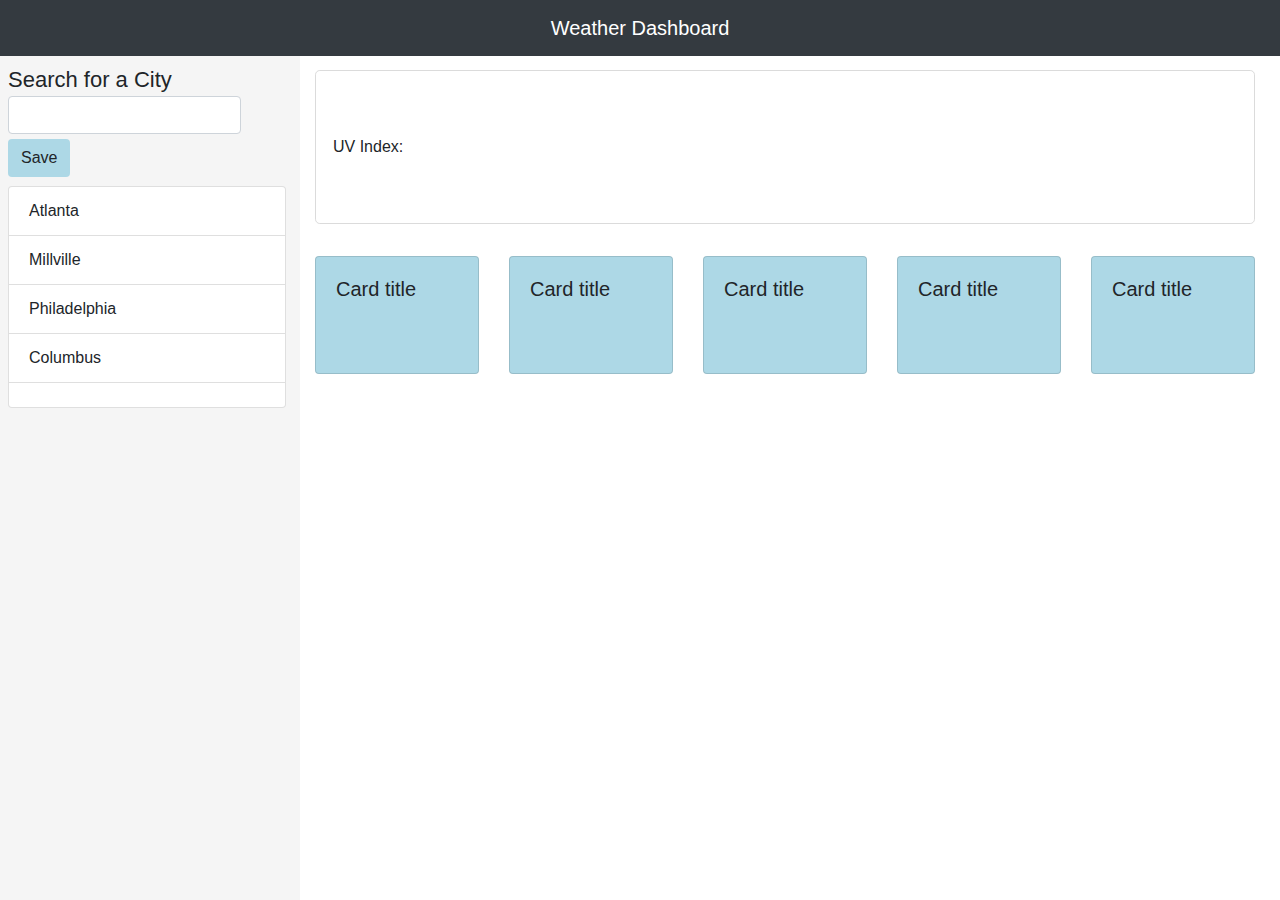
==== index.html @ bf1290ad "...." ====
<!DOCTYPE html>
<html>

<head>
    <meta charset="UTF-8" />
    <meta name="viewport" content="width=device-width, initial-scale=1.0" />
    <meta https-equiv="X-UA-Compatible" content="ie=edge" />
    <link rel="stylesheet" href="https://stackpath.bootstrapcdn.com/bootstrap/4.3.1/css/bootstrap.min.css"
        integrity="sha384-ggOyR0iXCbMQv3Xipma34MD+dH/1fQ784/j6cY/iJTQUOhcWr7x9JvoRxT2MZw1T" crossorigin="anonymous">
    <!-- <link rel="stylesheet" href="https://use.fontawesome.com/releases/v5.8.1/css/all.css"
      integrity="sha384-50oBUHEmvpQ+1lW4y57PTFmhCaXp0ML5d60M1M7uH2+nqUivzIebhndOJK28anvf" crossorigin="anonymous" /> -->
    <!-- <link href="https://fonts.googleapis.com/css?family=Open+Sans&display=swap" rel="stylesheet" /> -->
    <link rel="stylesheet" href="style.css" />
    <script src="https://ajax.googleapis.com/ajax/libs/jquery/3.5.1/jquery.min.js"></script>
    <title>Work Day Scheduler</title>
</head>

<body">
    <nav class="navbar fixed-top navbar-dark bg-dark">
        <span class="navbar-brand mb-0 h1">Weather Dashboard</span>
    </nav>

    <div class="sidenav">
        <form class="form-inline" id="movie-form">
            <label for="movie-input">Search for a City</label>
            <input class="form-control mr-sm-2" type="text" id="movie-input" aria-label="Search" id="add-movie">
            <button class="btn success my-2 my-sm-0" type="submit" value="Add a Movie, Yo!"
                id="add-movie">Save</button>
            <br><br>
        </form>



        <div class="list-group mt-1" id="buttons-view">
            

        </div>
    </div>

    <main class="main">
        <div class="jumbotron">
            <div class="row">
                <div class="city"></div>
                <!-- <h1 class="dayOneDate">" "</h1> -->
                <img class="condition1"></img>

            </div>
            <div class="row">
                <div class="wind"></div>
            </div>
            <div class="row">
                <div class="humidity"></div>
            </div>

            <div class="row">
                <div class="temp"></div>
            </div>
            <div class="row">
                <a>UV Index: </a> &nbsp; 
                <a class="UV"></a>
            </div>
        </div>
        <!-- cards -->

        <div class="container">
            <div class="row">
                <div class="col-sm">
                    <div class="card">
                        <div class="card-body">
                            <h5 class="card-title dayTwoDate">Card title</h5>
                            <img class="condition2"></img>
                            <p class="card-text temp2"></p>
                            <p class="card-text humidity2"></p>

                        </div>
                    </div>
                </div>
                <div class="col-sm">
                    <div class="card">
                        <div class="card-body">
                            <h5 class="card-title dayThreeDate">Card title</h5>
                            <img class="condition3"></img>
                            <p class="card-text temp3"></p>
                            <p class="card-text humidity3"></p>
                        </div>
                    </div>
                </div>
                <div class="col-sm">
                    <div class="card">
                        <div class="card-body">
                            <h5 class="card-title dayFourDate">Card title</h5>
                            <img class="condition4"></img>
                            <p class="card-text temp4"></p>
                            <p class="card-text humidity4"></p>
                        </div>
                    </div>
                </div>
                <div class="col-sm">
                    <div class="card">
                        <div class="card-body">
                            <h5 class="card-title dayFiveDate">Card title</h5>
                            <img class="condition5"></img>
                            <p class="card-text temp5"></p>
                            <p class="card-text humidity5"></p>
                        </div>
                    </div>
                </div>
                <div class="col-sm">
                    <div class="card">
                        <div class="card-body">
                            <h5 class="card-title daySixDate">Card title</h5>
                            <img class="condition6"></img>
                            <p class="card-text temp6"></p>
                            <p class="card-text humidity6"></p>
                        </div>
                    </div>
                </div>
            </div>
        </div>

    </main>





    <script src="https://cdnjs.cloudflare.com/ajax/libs/jquery/3.2.1/jquery.min.js"></script>
    <script type="text/javascript">
        // Initial array of movies
        var movies = ["Atlanta", "Millville", "Philadelphia", "Columbus"];
      
        // var SameSite=None;
        var test = ["Asheville"];

        var concat = movies.concat(test);


        // displayMovieInfo function re-renders the HTML to display the appropriate content
        function displayMovieInfo() {
           
            var movie = $(this).attr("data-name");
            
            // var queryURL = "https://www.omdbapi.com/?t=" + movie + "&apikey=trilogy";
            var queryURL = "https://api.openweathermap.org/data/2.5/forecast?q=" + movie + "&appid=76cb6b1a3f9dd1794777dd0869a8066c";

            // var queryURL = "https://www.omdbapi.com/?t=" + movie + "&apikey=trilogy";

            // Creating an AJAX call for the specific movie button being clicked
            $.ajax({
                url: queryURL,
                method: "GET"
            }).then(function (forecastData) {
                console.log(forecastData.list);
                // THIS WILL LOAD ALL DATA ONTO JUMBOTRON AND CARDS
                // Creating a div to hold the movie
                // DAY 1

                var dayOneDate = forecastData.list[0].dt_txt;

                var dayOneDate2 = dayOneDate.substr(0, 10,);

                var day1Date = (dayOneDate2.substr(5,));
                var year = "-2020";
                var date1 = day1Date.concat(year);
                console.log(date1)
                var city = forecastData.city.name;
                var lat = forecastData.city.coord.lat;
                var lon = forecastData.city.coord.lon;
                var condition1 = forecastData.list[0].weather[0].icon;
                var windSpeed = forecastData.list[0].wind.speed;
                var humidity = forecastData.list[0].main.humidity;
                var tempK = forecastData.list[0].main.temp;
                // Fahrenheit: F = (K - 273.15) * 1.80 + 32
                var tempF = ((tempK - 273.15) * 1.80 + 32).toFixed(2);
              

                console.log(condition1);
                console.log("Wind Speed: " + windSpeed);
                console.log("Humidity: " + humidity);
                console.log("Temp (K): " + tempK);
                console.log("Temp (F): " + tempF);
                var condition = forecastData;
                $(".dayOneDate").text(date1);
                $(".condition1").attr("src", "https://openweathermap.org/img/wn/" + condition1 + "@2x.png");
                $(".city").html("<h1>" + city + " (" + date1 + ")" + "</h1>");
                $(".wind").text("Wind Speed: " + windSpeed);
                $(".humidity").text("Humidity: " + humidity);
                $(".temp").html("Temperature (F): " + tempF + "&deg;");

                var queryURL2 = "https://api.openweathermap.org/data/2.5/uvi?appid=76cb6b1a3f9dd1794777dd0869a8066c&lat=" + lat + "&lon=" + lon + "";
                $.ajax({
                    url: queryURL2,
                    method: "GET"
                }).then(function (uvData) {
                    console.log(uvData.value);
                    var uv = uvData.value;
                    $(".UV").text("  " + uv + "");
                    parseInt(uv);
                    console.log(uv);
                    if (uv <= 2) {
                        $(".UV").css('background-color', 'lightgreen');
                    }
                    else if (uv > 2 && uv <= 5) {
                        $(".UV").css('background-color', 'deepskyblue');
                    }
                    else if (uv > 5 && uv <= 7) {
                        $(".UV").css('background-color', 'lightsalmon');
                    }
                    else if (uv > 7 && uv <= 10) {
                        $(".UV").css('background-color', 'lightcoral');
                    }
                    else if (uv > 10) {
                        $(".UV").css('background-color', 'mediumorchid');
                    }

                });




                // DAY 2
                var dayTwoDate = forecastData.list[5].dt_txt;

                var dayTwoDate2 = dayTwoDate.substr(0, 10,);

                var day2Date = (dayTwoDate2.substr(5,));
                var year = "-2020";
                var date2 = day2Date.concat(year);

                //   var windSpeed2 = forecastData.list[5].wind.speed;
                var humidity2 = forecastData.list[5].main.humidity;
                var tempK2 = forecastData.list[5].main.temp;
                var tempF2 = ((tempK2 - 273.15) * 1.80 + 32).toFixed(2);
                var condition2 = forecastData.list[5].weather[0].icon;
              
                console.log(dayTwoDate);
                $(".dayTwoDate").text(date2);
                $(".condition2").attr("src", "https://openweathermap.org/img/wn/" + condition2 + "@2x.png");
                $(".temp2").html("Temperature (F): " + tempF2 + "&deg;");
                //   $(".wind2").text("Wind Speed: " + windSpeed2);
                $(".humidity2").text("Humidity: " + humidity2);


        


                // DAY 3

                var dayThreeDate = forecastData.list[13].dt_txt;

                var dayThreeDate2 = dayThreeDate.substr(0, 10,);

                var day3Date = (dayThreeDate2.substr(5,));
                var year = "-2020";
                var date3 = day3Date.concat(year);
                //   var windSpeed3 = forecastData.list[5].wind.speed;
                var humidity3 = forecastData.list[13].main.humidity;
                var tempK3 = forecastData.list[13].main.temp;
                var tempF3 = ((tempK3 - 273.15) * 1.80 + 32).toFixed(2);
                var condition3 = forecastData.list[13].weather[0].icon;
                $(".dayThreeDate").text(date3);
                $(".condition3").attr("src", "https://openweathermap.org/img/wn/" + condition3 + "@2x.png");
                $(".temp3").html("Temperature (F): " + tempF3 + "&deg;");
                //   $(".wind3").text("Wind Speed: " + windSpeed3);
                $(".humidity3").text("Humidity: " + humidity3);

                // DAY 4
                var dayFourDate = forecastData.list[21].dt_txt;

                var dayFourDate2 = dayFourDate.substr(0, 10,);

                var day4Date = (dayFourDate2.substr(5,));
                var year = "-2020";
                var date4 = day4Date.concat(year);
                //   var windSpeed4 = forecastData.list[5].wind.speed;
                var humidity4 = forecastData.list[21].main.humidity;
                var tempK4 = forecastData.list[21].main.temp;
                var tempF4 = ((tempK3 - 273.15) * 1.80 + 32).toFixed(2);
                var condition4 = forecastData.list[21].weather[0].icon;
                $(".dayFourDate").text(date4);
                $(".condition4").attr("src", "https://openweathermap.org/img/wn/" + condition4 + "@2x.png");
                $(".temp4").html("Temperature (F): " + tempF4 + "&deg;");
                //   $(".wind4").text("Wind Speed: " + windSpeed4);
                $(".humidity4").text("Humidity: " + humidity4);

                // DAY 5
                var dayFiveDate = forecastData.list[29].dt_txt;
                var dayFiveDate2 = dayFiveDate.substr(0, 10,);

                var day5Date = (dayFiveDate2.substr(5,));
                var year = "-2020";
                var date5 = day5Date.concat(year);
                //   var windSpeed5 = forecastData.list[29].wind.speed;
                var humidity5 = forecastData.list[29].main.humidity;
                var tempK5 = forecastData.list[29].main.temp;
                var tempF5 = ((tempK5 - 273.15) * 1.80 + 32).toFixed(2);
                var condition5 = forecastData.list[29].weather[0].icon;
                $(".dayFiveDate").text(date5);
                $(".condition5").attr("src", "https://openweathermap.org/img/wn/" + condition5 + "@2x.png");
                $(".temp5").html("Temperature (F): " + tempF5 + "&deg;");
                //   $(".wind5").text("Wind Speed: " + windSpeed5);
                $(".humidity5").text("Humidity: " + humidity5);

                // DAY 6
                var daySixDate = forecastData.list[37].dt_txt;
                var daySixDate2 = daySixDate.substr(0, 10,);

                var day6Date = (daySixDate2.substr(5,));
                var year = "-2020";
                var date6 = day6Date.concat(year);
                //   var windSpeed6 = forecastData.list[37].wind.speed;
                var humidity6 = forecastData.list[37].main.humidity;
                var tempK6 = forecastData.list[37].main.temp;
                var tempF6 = ((tempK6 - 273.15) * 1.80 + 32).toFixed(2);
                var condition6 = forecastData.list[37].weather[0].icon;
                console.log(forecastData.list[0].weather[0].main);
                $(".daySixDate").text(date6);
                $(".condition6").attr("src", "https://openweathermap.org/img/wn/" + condition6 + "@2x.png");
                $(".temp6").html("Temperature (F): " + tempF6 + "&deg;");
                //   $(".wind6").text("Wind Speed: " + windSpeed6);
                $(".humidity6").text("Humidity: " + humidity6);


            });

        }

        // Function for displaying movie data
        
        // This function handles events where a movie button is clicked
        $("#add-movie").on("click", function (event) {
            if (test === null){
               var test = ["Asheville"];
            }
            else{
                var test = storedTodos;
            }
        
            // }
            // else{}
           console.log(test);
           console.log();
            event.preventDefault();
            console.log("HOLY FUCC");
            // This line grabs the input from the textbox
            var testy = $("#movie-input").val().trim();
            $('#movie-input').val('')
            // Adding movie from the textbox to our array
            console.log(testy);
            test.push(testy);
            console.log(test);
            console.log(testy);
            console.log("HOLY FUCC2");
            localStorage.setItem("todos", JSON.stringify(test));
     
            // Calling renderButtons which handles the processing of our movie array
            renderButtons();
        });

        function renderButtons() {
            // document.getElementById("clear").reset();
            var storedTodos = JSON.parse(localStorage.getItem("todos"));
            
            if (test != null){
    var test = storedTodos;
    }
    else{
       var test = ["Asheville"];
    }
            

            console.log(storedTodos);
            console.log(test);
            test = storedTodos;
            console.log(test);
            // Deleting the movies prior to adding new movies
            // (this is necessary otherwise you will have repeat buttons)
            $("#buttons-view").empty();
           
            var concat = movies.concat(test);
            // Looping through the array of movies
            
            console.log(movies.length);
            for (var i = 0; i < concat.length; i++) {

                // Then dynamicaly generating buttons for each movie in the array
                // This code $("<button>") is all jQuery needs to create the beginning and end tag. (<button></button>)
                var a = $("<a>");
                // Adding a class of movie-btn to our button
                a.addClass("movie-btn");
                a.addClass("list-group-item");
                a.addClass("list-group-item-action");
                // Adding a data-attribute
                a.attr("data-name", concat[i]);
                a.attr("id", concat[i]);
                // Providing the initial button text
                a.text(concat[i]);
                // Adding the button to the buttons-view div
                $("#buttons-view").append(a);
                console.log(concat);
            }
            // <a href="#" class="list-group-item list-group-item-action">Vestibulum at eros</a>
        }


        // Adding a click event listener to all elements with a class of "movie-btn"
        $(document).ready(function(){
console.log("HELLO WORLD");
var storedTodos = JSON.parse(localStorage.getItem("todos")); 
    
    if (test = null){
    var test = storedTodos;
    }
    else{
      var test = ["Asheville"];
    }
    $("#Atlanta").trigger('click');
    console.log("HELLO WORLD");
    // var storedTodos = JSON.parse(localStorage.getItem("todos")); 
    console.log(storedTodos);
    // var test = storedTodos;
    console.log(test);
    console.log(concat);

});
        $(document).on("click", ".movie-btn", displayMovieInfo);
        var storedTodos = JSON.parse(localStorage.getItem("todos")); 
    
        if (test != null){
        var test = storedTodos;
        }
        else{
           var test = ["Asheville"];
        }
        console.log("AAAAAAA");
        console.log(test);
        // Calling the renderButtons function to display the initial buttons
        renderButtons();
    
    </script>
</body>

</html>
---- style.css ----
.sidenav {
  width: 300px;
  position: fixed;
  /* z-index: 1; */
  top: 55px;
  /* left: 10px; */
  background: #F5F5F5;
  overflow-x: hidden;
  padding: 8px;
  height:100%;
}
/* .navbar{
    position: fixed !important;
} */

.sidenav a:hover {
  color: #064579;
}

.main {
  margin-left: 290px; /* Same width as the sidebar + left position in px */
  /* font-size: 28px; Increased text to enable scrolling */
  padding: 0px 10px;
}



.jumbotron{
    border: 1px solid rgb(219, 219, 219);
    background: #ffffff;

    margin-top: 70px;
    margin-left: 15px;
    margin-right: 15px;
}
.condition1{
    position:relative;
     top:-25px;
}
.yeet{
    margin-left: -5px;
}
.UV{
    padding-right: 7px;
    border-radius: 3px;
    padding-left: 7px;
}
.card{
    background: #ADD8E6;
    
}

nav{

    z-index: 100;


}
.navbar-brand{
    transform: translateX(-50%);
    left: 50%;
    position: relative;

}
.success{
    
    background: #ADD8E6; 
}
.list-group{
    margin-right: 6px;
}
label{
 
        font-size: 22px;
}
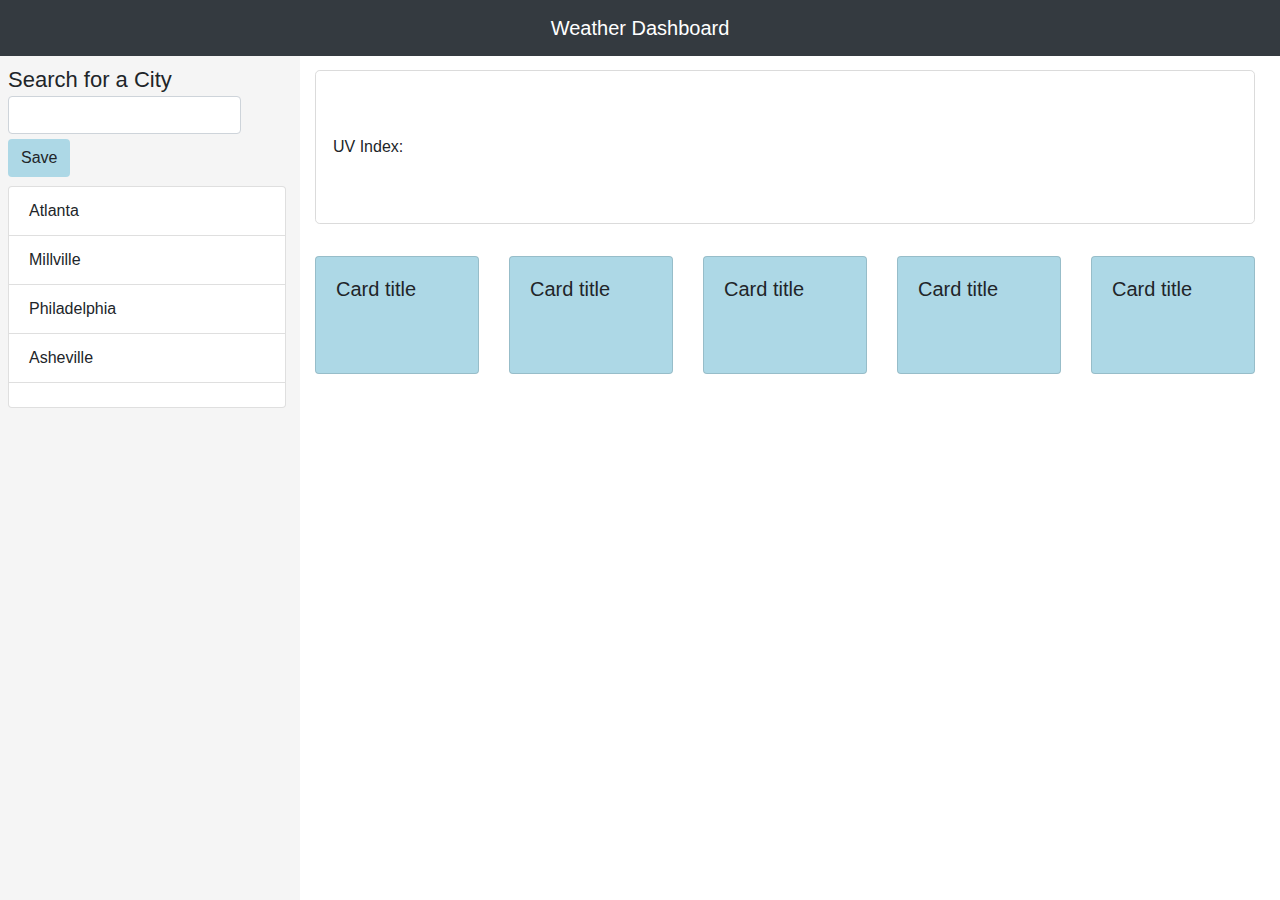
==== commit 4fea607c: "omg" ====
--- a/index.html
+++ b/index.html
@@ -127,7 +127,7 @@
     <script src="https://cdnjs.cloudflare.com/ajax/libs/jquery/3.2.1/jquery.min.js"></script>
     <script type="text/javascript">
         // Initial array of movies
-        var movies = ["Atlanta", "Millville", "Philadelphia", "Columbus"];
+        var movies = ["Atlanta", "Millville", "Philadelphia", "Asheville"];
       
         // var SameSite=None;
         var test = ["Asheville"];
@@ -329,7 +329,8 @@
         
         // This function handles events where a movie button is clicked
         $("#add-movie").on("click", function (event) {
-            if (test === null){
+            var storedTodos = JSON.parse(localStorage.getItem("todos"));
+            if (test === undefined || test === null){
                var test = ["Asheville"];
             }
             else{
@@ -338,6 +339,7 @@
         
             // }
             // else{}
+            console.log(storedTodos);
            console.log(test);
            console.log();
             event.preventDefault();
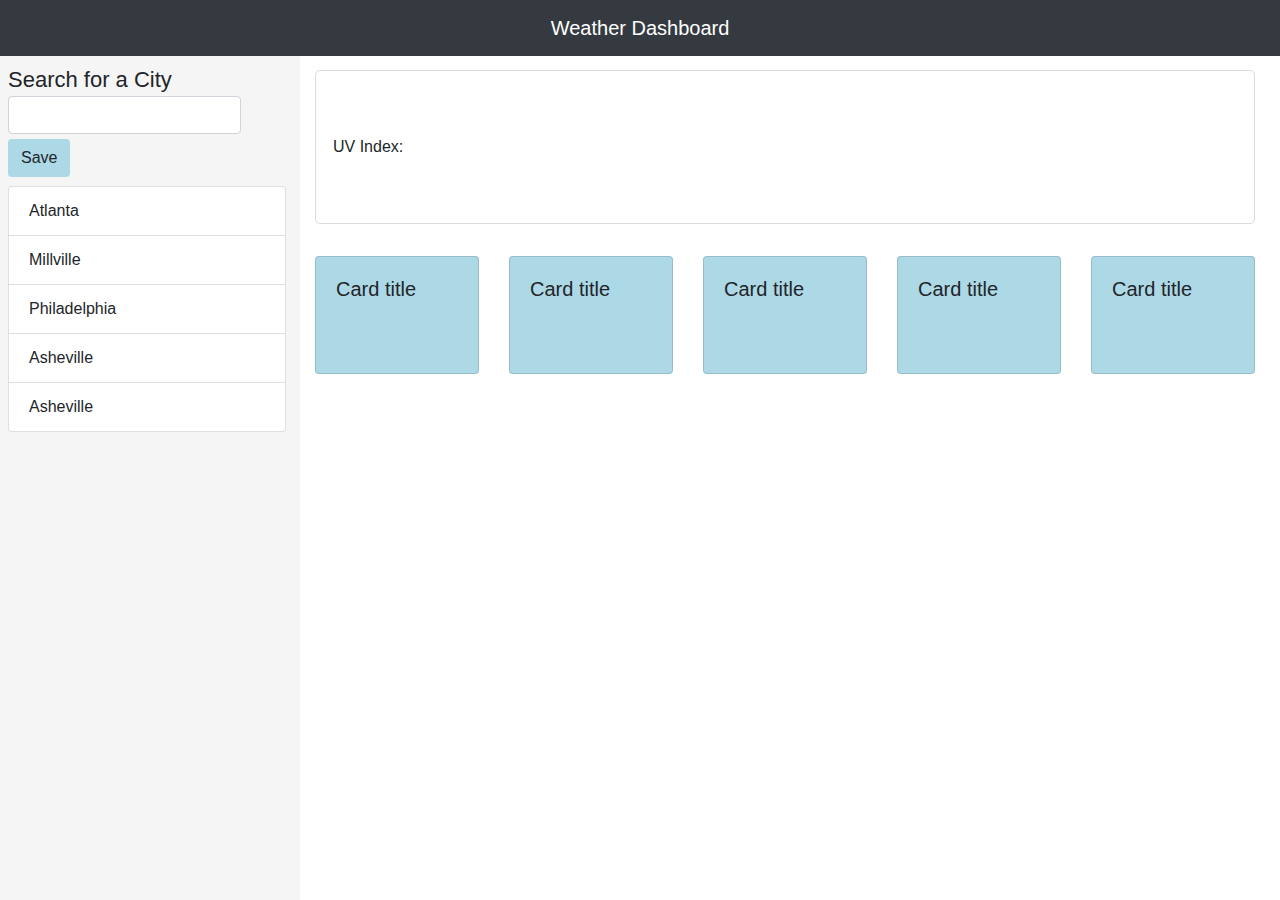
==== commit e2da878d: "." ====
--- a/index.html
+++ b/index.html
@@ -330,12 +330,13 @@
         // This function handles events where a movie button is clicked
         $("#add-movie").on("click", function (event) {
             var storedTodos = JSON.parse(localStorage.getItem("todos"));
+            var test = storedTodos;
             if (test === undefined || test === null){
                var test = ["Asheville"];
             }
-            else{
-                var test = storedTodos;
-            }
+            
+                
+            
         
             // }
             // else{}
@@ -363,17 +364,16 @@
             // document.getElementById("clear").reset();
             var storedTodos = JSON.parse(localStorage.getItem("todos"));
             
-            if (test != null){
-    var test = storedTodos;
-    }
-    else{
-       var test = ["Asheville"];
-    }
+            
+            var test = storedTodos;
+            if (test === undefined || test === null){
+               var test = ["Asheville"];
+            }
             
 
             console.log(storedTodos);
             console.log(test);
-            test = storedTodos;
+            // test = storedTodos;
             console.log(test);
             // Deleting the movies prior to adding new movies
             // (this is necessary otherwise you will have repeat buttons)
@@ -408,14 +408,12 @@
         // Adding a click event listener to all elements with a class of "movie-btn"
         $(document).ready(function(){
 console.log("HELLO WORLD");
-var storedTodos = JSON.parse(localStorage.getItem("todos")); 
     
-    if (test = null){
-    var test = storedTodos;
-    }
-    else{
-      var test = ["Asheville"];
-    }
+var storedTodos = JSON.parse(localStorage.getItem("todos"));
+            var test = storedTodos;
+            if (test === undefined || test === null){
+               var test = ["Asheville"];
+            }
     $("#Atlanta").trigger('click');
     console.log("HELLO WORLD");
     // var storedTodos = JSON.parse(localStorage.getItem("todos")); 
@@ -426,14 +424,12 @@
 
 });
         $(document).on("click", ".movie-btn", displayMovieInfo);
-        var storedTodos = JSON.parse(localStorage.getItem("todos")); 
     
-        if (test != null){
-        var test = storedTodos;
-        }
-        else{
-           var test = ["Asheville"];
-        }
+        var storedTodos = JSON.parse(localStorage.getItem("todos"));
+            var test = storedTodos;
+            if (test === undefined || test === null){
+               var test = ["Asheville"];
+            }
         console.log("AAAAAAA");
         console.log(test);
         // Calling the renderButtons function to display the initial buttons
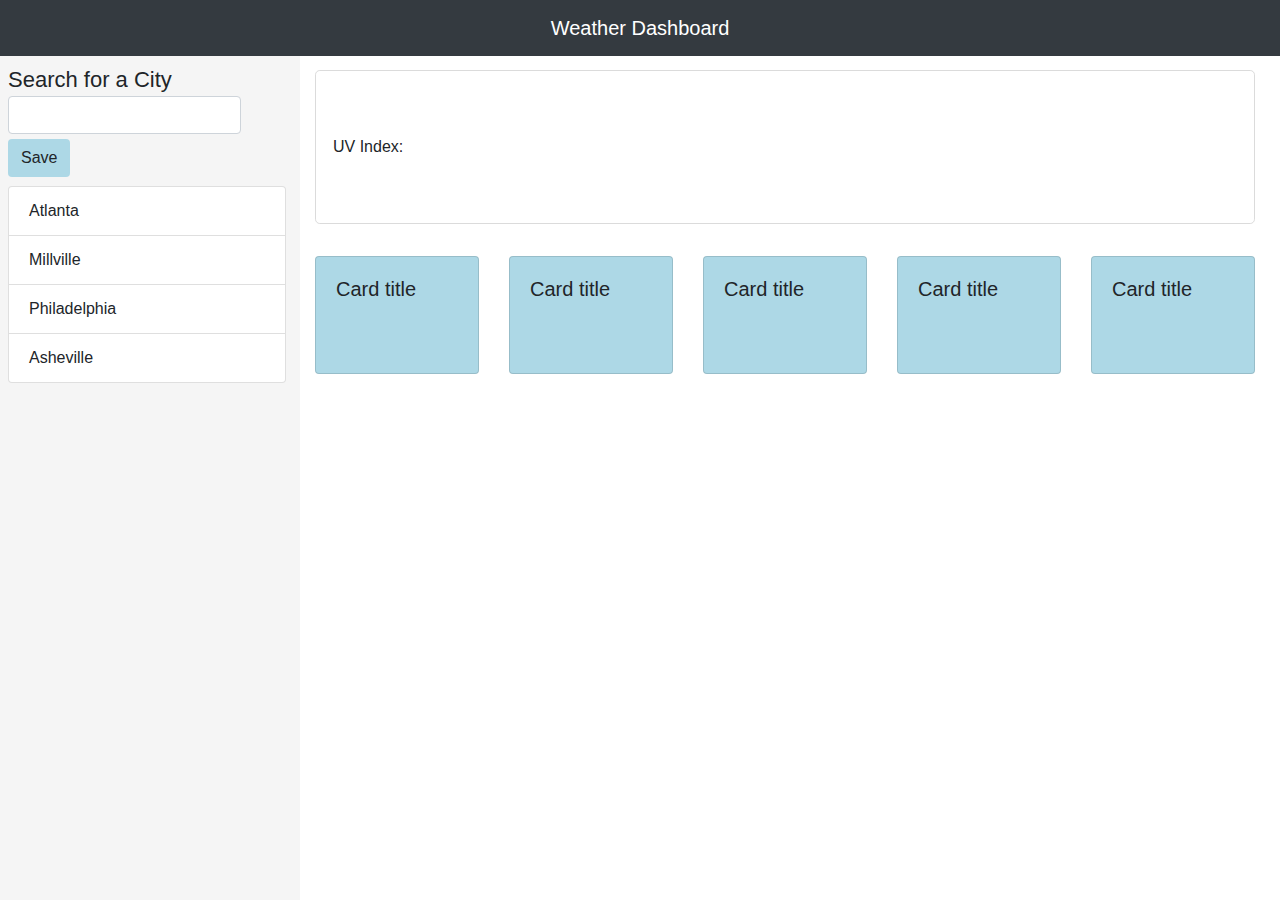
==== commit ea1b755a: "It finally works" ====
--- a/index.html
+++ b/index.html
@@ -127,7 +127,7 @@
     <script src="https://cdnjs.cloudflare.com/ajax/libs/jquery/3.2.1/jquery.min.js"></script>
     <script type="text/javascript">
         // Initial array of movies
-        var movies = ["Atlanta", "Millville", "Philadelphia", "Asheville"];
+        var movies = ["Atlanta", "Millville", "Philadelphia"];
       
         // var SameSite=None;
         var test = ["Asheville"];
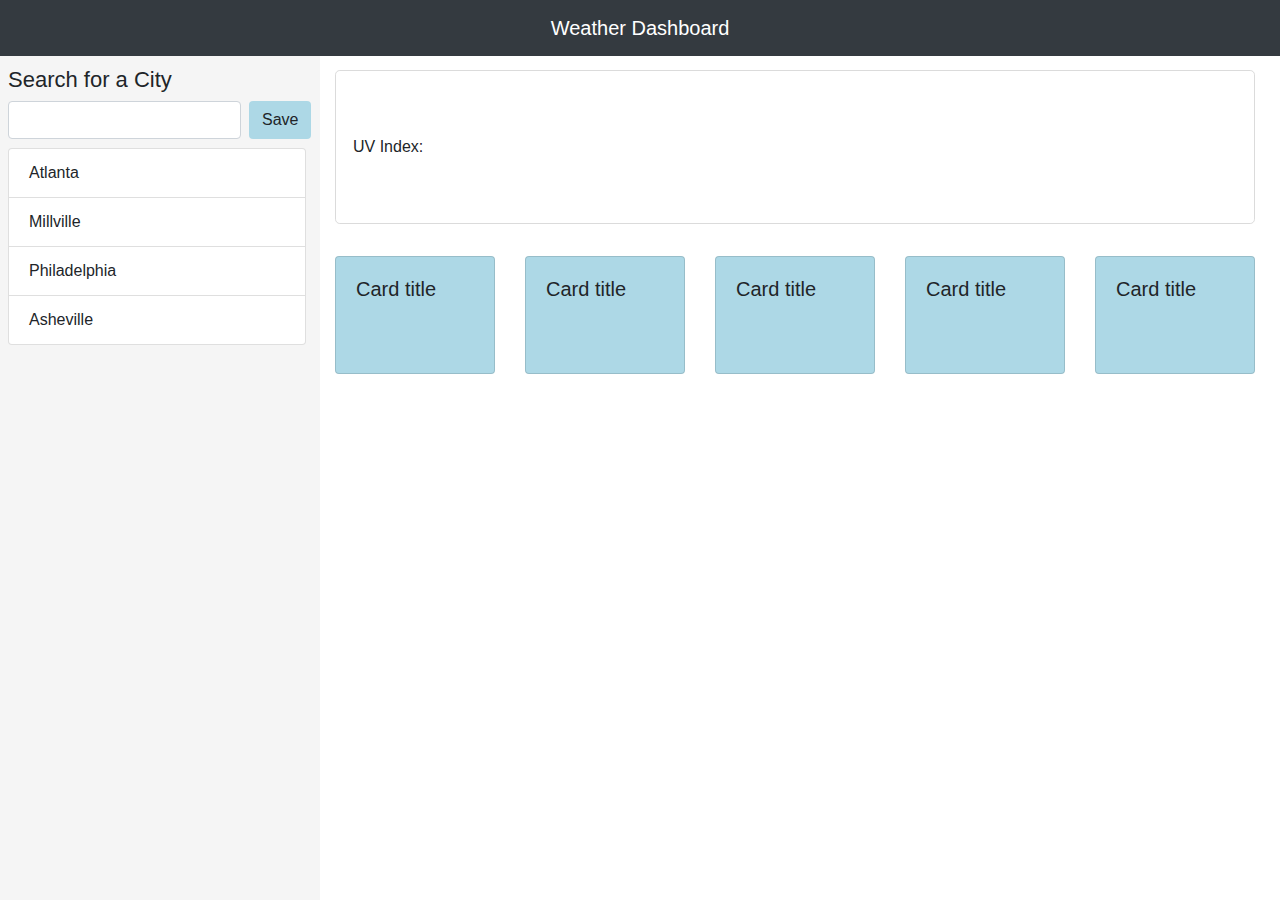
==== commit 0aea3f57: "Commented" ====
--- a/index.html
+++ b/index.html
@@ -16,60 +16,68 @@
 </head>
 
 <body">
+    <!-- start of nav bar -->
     <nav class="navbar fixed-top navbar-dark bg-dark">
         <span class="navbar-brand mb-0 h1">Weather Dashboard</span>
     </nav>
-
+    <!-- start of side nav -->
     <div class="sidenav">
-        <form class="form-inline" id="movie-form">
-            <label for="movie-input">Search for a City</label>
-            <input class="form-control mr-sm-2" type="text" id="movie-input" aria-label="Search" id="add-movie">
-            <button class="btn success my-2 my-sm-0" type="submit" value="Add a Movie, Yo!"
-                id="add-movie">Save</button>
+        <form class="form-inline" id="cities-form">
+            <label for="cities-input">Search for a City</label>
+            <!-- form for searching for cities -->
+            <input class="form-control mr-sm-2" type="text" id="cities-input" aria-label="Search" id="add-cities">
+            <button class="btn success my-2 my-sm-0" type="submit" value="Add a cities, Yo!"
+                id="add-cities">Save</button>
             <br><br>
         </form>
 
 
-
+        <!-- city buttons are created here -->
         <div class="list-group mt-1" id="buttons-view">
-            
+
 
         </div>
     </div>
 
     <main class="main">
+        <!-- jumbotron area with today's weather -->
         <div class="jumbotron">
             <div class="row">
                 <div class="city"></div>
-                <!-- <h1 class="dayOneDate">" "</h1> -->
+                <!-- location for the small image depicting the current weather -->
                 <img class="condition1"></img>
-
+                <!-- shows wind -->
             </div>
             <div class="row">
                 <div class="wind"></div>
             </div>
+            <!-- shows humidity -->
+
             <div class="row">
                 <div class="humidity"></div>
             </div>
-
+            <!-- shows temperature -->
             <div class="row">
                 <div class="temp"></div>
             </div>
-            <div class="row">
-                <a>UV Index: </a> &nbsp; 
+            <!-- shows UV Index -->
+            <div class="row">
+                <a>UV Index: </a> &nbsp;
                 <a class="UV"></a>
             </div>
         </div>
-        <!-- cards -->
-
+        <!-- displays the 5 day forecast -->
         <div class="container">
             <div class="row">
                 <div class="col-sm">
                     <div class="card">
                         <div class="card-body">
                             <h5 class="card-title dayTwoDate">Card title</h5>
+                            <!-- displays the image representing the weather -->
                             <img class="condition2"></img>
+                            <!-- displays the image representing the temperature -->
                             <p class="card-text temp2"></p>
+                            <!-- displays the image representing the humidity -->
                             <p class="card-text humidity2"></p>
 
                         </div>
@@ -123,62 +131,56 @@
 
 
 
-
+    <!-- jquery! -->
     <script src="https://cdnjs.cloudflare.com/ajax/libs/jquery/3.2.1/jquery.min.js"></script>
     <script type="text/javascript">
-        // Initial array of movies
-        var movies = ["Atlanta", "Millville", "Philadelphia"];
-      
-        // var SameSite=None;
+        // Initial array of cities
+        var citiess = ["Atlanta", "Millville", "Philadelphia"];
+        // I use "test" to act as the array for all local storage. I include Asheville to ensure I can always push to it
         var test = ["Asheville"];
-
-        var concat = movies.concat(test);
-
-
-        // displayMovieInfo function re-renders the HTML to display the appropriate content
-        function displayMovieInfo() {
-           
-            var movie = $(this).attr("data-name");
-            
-            // var queryURL = "https://www.omdbapi.com/?t=" + movie + "&apikey=trilogy";
-            var queryURL = "https://api.openweathermap.org/data/2.5/forecast?q=" + movie + "&appid=76cb6b1a3f9dd1794777dd0869a8066c";
-
-            // var queryURL = "https://www.omdbapi.com/?t=" + movie + "&apikey=trilogy";
-
-            // Creating an AJAX call for the specific movie button being clicked
+        // this is where I combine the cities and local data
+        var concat = citiess.concat(test);
+
+        // displaycitiesInfo function re-renders the HTML to display the appropriate content
+        function displaycitiesInfo() {
+
+            var cities = $(this).attr("data-name");
+            // calls thte API
+            var queryURL = "https://api.openweathermap.org/data/2.5/forecast?q=" + cities + "&appid=76cb6b1a3f9dd1794777dd0869a8066c";
+
+
+            // Creating an AJAX call for the specific cities button being clicked
             $.ajax({
                 url: queryURL,
                 method: "GET"
             }).then(function (forecastData) {
-                console.log(forecastData.list);
                 // THIS WILL LOAD ALL DATA ONTO JUMBOTRON AND CARDS
-                // Creating a div to hold the movie
                 // DAY 1
-
+                // this gets the date
                 var dayOneDate = forecastData.list[0].dt_txt;
-
+                // changes the string to reflect information I want to display
                 var dayOneDate2 = dayOneDate.substr(0, 10,);
 
                 var day1Date = (dayOneDate2.substr(5,));
                 var year = "-2020";
                 var date1 = day1Date.concat(year);
-                console.log(date1)
+                // gets the name
                 var city = forecastData.city.name;
+                // gets the lat and lon to get the UV Index
                 var lat = forecastData.city.coord.lat;
                 var lon = forecastData.city.coord.lon;
+                // gets the icon
                 var condition1 = forecastData.list[0].weather[0].icon;
+                // gets the wind speed
                 var windSpeed = forecastData.list[0].wind.speed;
+                // gets the humidity
                 var humidity = forecastData.list[0].main.humidity;
+                // gets the temp
                 var tempK = forecastData.list[0].main.temp;
                 // Fahrenheit: F = (K - 273.15) * 1.80 + 32
                 var tempF = ((tempK - 273.15) * 1.80 + 32).toFixed(2);
-              
-
-                console.log(condition1);
-                console.log("Wind Speed: " + windSpeed);
-                console.log("Humidity: " + humidity);
-                console.log("Temp (K): " + tempK);
-                console.log("Temp (F): " + tempF);
+
+// this is where the data above gets placed in the html
                 var condition = forecastData;
                 $(".dayOneDate").text(date1);
                 $(".condition1").attr("src", "https://openweathermap.org/img/wn/" + condition1 + "@2x.png");
@@ -186,17 +188,16 @@
                 $(".wind").text("Wind Speed: " + windSpeed);
                 $(".humidity").text("Humidity: " + humidity);
                 $(".temp").html("Temperature (F): " + tempF + "&deg;");
-
+// seperate API for the UV Index
                 var queryURL2 = "https://api.openweathermap.org/data/2.5/uvi?appid=76cb6b1a3f9dd1794777dd0869a8066c&lat=" + lat + "&lon=" + lon + "";
                 $.ajax({
                     url: queryURL2,
                     method: "GET"
                 }).then(function (uvData) {
-                    console.log(uvData.value);
                     var uv = uvData.value;
                     $(".UV").text("  " + uv + "");
                     parseInt(uv);
-                    console.log(uv);
+                    // sets the color for the UV Index
                     if (uv <= 2) {
                         $(".UV").css('background-color', 'lightgreen');
                     }
@@ -232,8 +233,7 @@
                 var tempK2 = forecastData.list[5].main.temp;
                 var tempF2 = ((tempK2 - 273.15) * 1.80 + 32).toFixed(2);
                 var condition2 = forecastData.list[5].weather[0].icon;
-              
-                console.log(dayTwoDate);
+
                 $(".dayTwoDate").text(date2);
                 $(".condition2").attr("src", "https://openweathermap.org/img/wn/" + condition2 + "@2x.png");
                 $(".temp2").html("Temperature (F): " + tempF2 + "&deg;");
@@ -241,7 +241,7 @@
                 $(".humidity2").text("Humidity: " + humidity2);
 
 
-        
+
 
 
                 // DAY 3
@@ -313,7 +313,6 @@
                 var tempK6 = forecastData.list[37].main.temp;
                 var tempF6 = ((tempK6 - 273.15) * 1.80 + 32).toFixed(2);
                 var condition6 = forecastData.list[37].weather[0].icon;
-                console.log(forecastData.list[0].weather[0].main);
                 $(".daySixDate").text(date6);
                 $(".condition6").attr("src", "https://openweathermap.org/img/wn/" + condition6 + "@2x.png");
                 $(".temp6").html("Temperature (F): " + tempF6 + "&deg;");
@@ -325,71 +324,53 @@
 
         }
 
-        // Function for displaying movie data
         
-        // This function handles events where a movie button is clicked
-        $("#add-movie").on("click", function (event) {
+
+        // This function handles events where a city button is clicked
+        $("#add-cities").on("click", function (event) {
             var storedTodos = JSON.parse(localStorage.getItem("todos"));
             var test = storedTodos;
-            if (test === undefined || test === null){
-               var test = ["Asheville"];
+            // I had issues witht "test" returning null so all instances of this exist as a fail-safe"
+            if (test === undefined || test === null) {
+                var test = ["Asheville"];
             }
-            
-                
-            
-        
-            // }
-            // else{}
-            console.log(storedTodos);
-           console.log(test);
-           console.log();
+
             event.preventDefault();
-            console.log("HOLY FUCC");
             // This line grabs the input from the textbox
-            var testy = $("#movie-input").val().trim();
-            $('#movie-input').val('')
-            // Adding movie from the textbox to our array
-            console.log(testy);
+            var testy = $("#cities-input").val().trim();
+            $('#cities-input').val('')
+            // Adding city from the textbox to the array
             test.push(testy);
-            console.log(test);
-            console.log(testy);
-            console.log("HOLY FUCC2");
             localStorage.setItem("todos", JSON.stringify(test));
-     
-            // Calling renderButtons which handles the processing of our movie array
+
+            // Calling renderButtons which updates thte buttons to reflect the full array
             renderButtons();
         });
 
         function renderButtons() {
             // document.getElementById("clear").reset();
             var storedTodos = JSON.parse(localStorage.getItem("todos"));
-            
-            
+
+
             var test = storedTodos;
-            if (test === undefined || test === null){
-               var test = ["Asheville"];
+            if (test === undefined || test === null) {
+                var test = ["Asheville"];
             }
-            
-
-            console.log(storedTodos);
-            console.log(test);
-            // test = storedTodos;
-            console.log(test);
-            // Deleting the movies prior to adding new movies
-            // (this is necessary otherwise you will have repeat buttons)
+
+
+        
+            // Deleting the buttons prior to adding new citiess
             $("#buttons-view").empty();
-           
-            var concat = movies.concat(test);
-            // Looping through the array of movies
-            
-            console.log(movies.length);
+
+            var concat = citiess.concat(test);
+
             for (var i = 0; i < concat.length; i++) {
 
-                // Then dynamicaly generating buttons for each movie in the array
+                // Then dynamicaly generating buttons for each cities in the array
                 // This code $("<button>") is all jQuery needs to create the beginning and end tag. (<button></button>)
                 var a = $("<a>");
-                // Adding a class of movie-btn to our button
-                a.addClass("movie-btn");
+                // Adding a class of cities-btn to our button
+                a.addClass("cities-btn");
                 a.addClass("list-group-item");
                 a.addClass("list-group-item-action");
                 // Adding a data-attribute
@@ -399,43 +380,34 @@
                 a.text(concat[i]);
                 // Adding the button to the buttons-view div
                 $("#buttons-view").append(a);
-                console.log(concat);
             }
-            // <a href="#" class="list-group-item list-group-item-action">Vestibulum at eros</a>
         }
 
 
-        // Adding a click event listener to all elements with a class of "movie-btn"
-        $(document).ready(function(){
-console.log("HELLO WORLD");
-    
-var storedTodos = JSON.parse(localStorage.getItem("todos"));
+        // Adding a click event listener to all elements with a class of "cities-btn"
+        $(document).ready(function () {
+
+            var storedTodos = JSON.parse(localStorage.getItem("todos"));
             var test = storedTodos;
-            if (test === undefined || test === null){
-               var test = ["Asheville"];
+            if (test === undefined || test === null) {
+                var test = ["Asheville"];
             }
-    $("#Atlanta").trigger('click');
-    console.log("HELLO WORLD");
-    // var storedTodos = JSON.parse(localStorage.getItem("todos")); 
-    console.log(storedTodos);
-    // var test = storedTodos;
-    console.log(test);
-    console.log(concat);
-
-});
-        $(document).on("click", ".movie-btn", displayMovieInfo);
-    
+            $("#Atlanta").trigger('click');
+            // var storedTodos = JSON.parse(localStorage.getItem("todos")); 
+            // var test = storedTodos;
+
+        });
+        $(document).on("click", ".cities-btn", displaycitiesInfo);
+
         var storedTodos = JSON.parse(localStorage.getItem("todos"));
-            var test = storedTodos;
-            if (test === undefined || test === null){
-               var test = ["Asheville"];
-            }
-        console.log("AAAAAAA");
-        console.log(test);
+        var test = storedTodos;
+        if (test === undefined || test === null) {
+            var test = ["Asheville"];
+        }
         // Calling the renderButtons function to display the initial buttons
         renderButtons();
-    
+
     </script>
-</body>
-
-</html> +    </body>
+
+</html>--- a/style.css
+++ b/style.css
@@ -2,7 +2,7 @@
     
 
 .sidenav {
-  width: 300px;
+  width: 320px;
   position: fixed;
   /* z-index: 1; */
   top: 55px;
@@ -21,7 +21,7 @@
 }
 
 .main {
-  margin-left: 290px; /* Same width as the sidebar + left position in px */
+  margin-left: 310px; /* Same width as the sidebar + left position in px */
   /* font-size: 28px; Increased text to enable scrolling */
   padding: 0px 10px;
 }
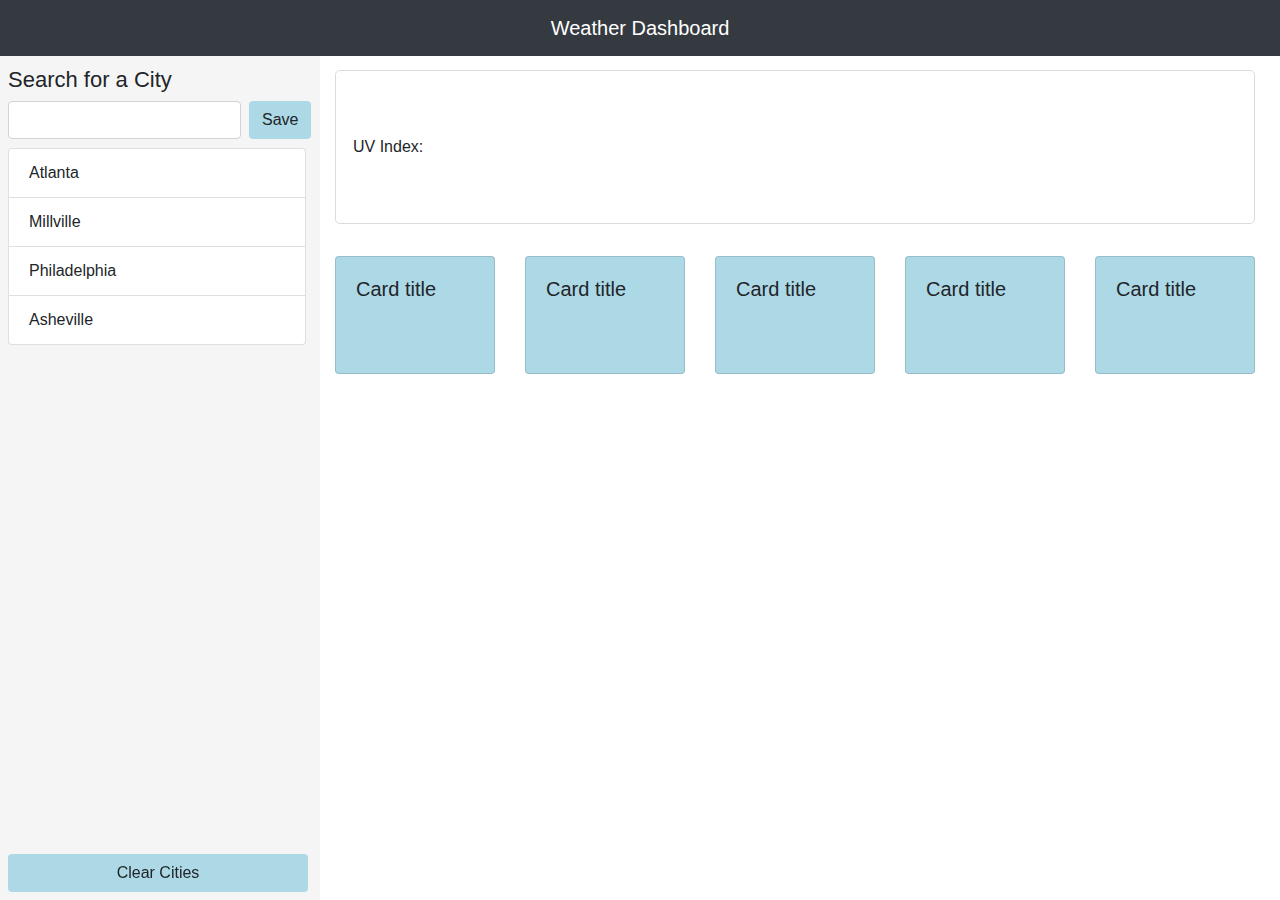
==== commit b790d2a9: "added a reset button" ====
--- a/index.html
+++ b/index.html
@@ -37,6 +37,13 @@
 
 
         </div>
+
+    <div class="fixed-bottom">
+    
+        <button class="btn revert m-2" style="width: 300px;" type="reset"
+        id="clear-cities">Clear Cities</button>  
+</div>
+
     </div>
 
     <main class="main">
@@ -328,8 +335,8 @@
 
         // This function handles events where a city button is clicked
         $("#add-cities").on("click", function (event) {
-            var storedTodos = JSON.parse(localStorage.getItem("todos"));
-            var test = storedTodos;
+            var storedlocations = JSON.parse(localStorage.getItem("locations"));
+            var test = storedlocations;
             // I had issues witht "test" returning null so all instances of this exist as a fail-safe"
             if (test === undefined || test === null) {
                 var test = ["Asheville"];
@@ -341,7 +348,7 @@
             $('#cities-input').val('')
             // Adding city from the textbox to the array
             test.push(testy);
-            localStorage.setItem("todos", JSON.stringify(test));
+            localStorage.setItem("locations", JSON.stringify(test));
 
             // Calling renderButtons which updates thte buttons to reflect the full array
             renderButtons();
@@ -349,10 +356,10 @@
 
         function renderButtons() {
             // document.getElementById("clear").reset();
-            var storedTodos = JSON.parse(localStorage.getItem("todos"));
-
-
-            var test = storedTodos;
+            var storedlocations = JSON.parse(localStorage.getItem("locations"));
+
+
+            var test = storedlocations;
             if (test === undefined || test === null) {
                 var test = ["Asheville"];
             }
@@ -387,23 +394,30 @@
         // Adding a click event listener to all elements with a class of "cities-btn"
         $(document).ready(function () {
 
-            var storedTodos = JSON.parse(localStorage.getItem("todos"));
-            var test = storedTodos;
+            var storedlocations = JSON.parse(localStorage.getItem("locations"));
+            var test = storedlocations;
             if (test === undefined || test === null) {
                 var test = ["Asheville"];
             }
             $("#Atlanta").trigger('click');
-            // var storedTodos = JSON.parse(localStorage.getItem("todos")); 
-            // var test = storedTodos;
 
         });
         $(document).on("click", ".cities-btn", displaycitiesInfo);
 
-        var storedTodos = JSON.parse(localStorage.getItem("todos"));
-        var test = storedTodos;
+        var storedlocations = JSON.parse(localStorage.getItem("locations"));
+        var test = storedlocations;
         if (test === undefined || test === null) {
             var test = ["Asheville"];
         }
+        // resets the cities to the default buttons
+        $("#clear-cities").on("click", function (event) {
+            var test = ["Asheville"];
+            localStorage.setItem("locations", JSON.stringify(test));
+            renderButtons();
+            
+        });
+
+        
         // Calling the renderButtons function to display the initial buttons
         renderButtons();
 
--- a/style.css
+++ b/style.css
@@ -1,6 +1,4 @@
-
-    
-
+/* sets the size for the side nav */
 .sidenav {
   width: 320px;
   position: fixed;
@@ -12,22 +10,18 @@
   padding: 8px;
   height:100%;
 }
-/* .navbar{
-    position: fixed !important;
-} */
 
+/* changes the color when the mouse hovers over a button */
 .sidenav a:hover {
   color: #064579;
 }
-
+/* sets the spacing for the weatehr content relative to the side nav */
 .main {
   margin-left: 310px; /* Same width as the sidebar + left position in px */
   /* font-size: 28px; Increased text to enable scrolling */
   padding: 0px 10px;
 }
-
-
-
+/* adds margins, border and color to the jumbotron */
 .jumbotron{
     border: 1px solid rgb(219, 219, 219);
     background: #ffffff;
@@ -36,39 +30,40 @@
     margin-left: 15px;
     margin-right: 15px;
 }
+/* sets the position for the top most icon so that it is level with the text */
 .condition1{
     position:relative;
      top:-25px;
 }
-.yeet{
-    margin-left: -5px;
-}
+/* spacing for the UV color */
 .UV{
     padding-right: 7px;
     border-radius: 3px;
     padding-left: 7px;
 }
+/* sets the card background */
 .card{
-    background: #ADD8E6;
-    
+    background: #ADD8E6;    
 }
-
+/* places other content behind the nav */
 nav{
-
     z-index: 100;
-
-
 }
+/* centers text in the nav */
 .navbar-brand{
     transform: translateX(-50%);
     left: 50%;
     position: relative;
 
 }
+/* sets button backgrounds */
 .success{
-    
     background: #ADD8E6; 
 }
+.revert{
+    background: #ADD8E6; 
+}
+
 .list-group{
     margin-right: 6px;
 }
